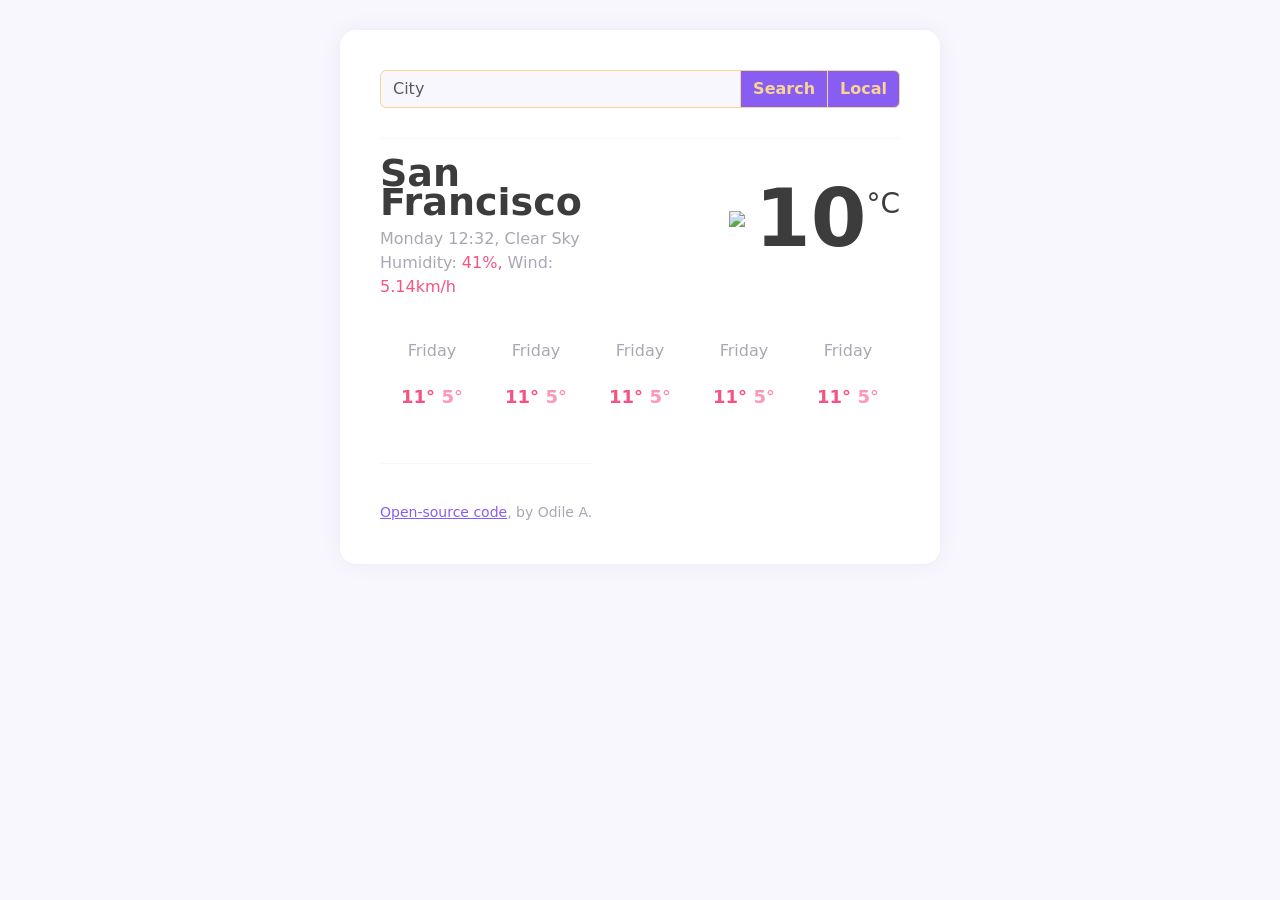
==== index.html @ 175ec9e2 "Added relevant icon from IPA" ====
<!DOCTYPE html>
<html lang="en">
<head>
    <meta charset="UTF-8">
    <meta http-equiv="X-UA-Compatible" content="IE=edge">
    <meta name="viewport" content="width=device-width, initial-scale=1.0">
    <link href="https://cdn.jsdelivr.net/npm/bootstrap@5.3.0-alpha1/dist/css/bootstrap.min.css" rel="stylesheet" integrity="sha384-GLhlTQ8iRABdZLl6O3oVMWSktQOp6b7In1Zl3/Jr59b6EGGoI1aFkw7cmDA6j6gD" crossorigin="anonymous">
    <link rel="stylesheet" href="src/style.css"/>
    <script src="https://kit.fontawesome.com/e562fcb405.js" crossorigin="anonymous"></script>
    <script src="https://unpkg.com/axios/dist/axios.min.js"></script>
    <title>Vanilla-Weather-App</title>
</head>
<body>
    <div class="container">
        <div class="weather-app">
            <form class="input-group first-row " id="search-form" >
            <input type="text" class="form-control bg-subtle border border-dark-subtle" placeholder="City" aria-label="City's research with two button addons search and local" id="search-city-input">
            <button class="btn btn-outline-secondary   btn btn-outline-warning " type="submit" id="search-button">Search</button>
            <button class="btn btn-outline-secondary   btn btn-outline-warning" type="button" id="location-button">Local</button>
            </form>
            <div class="row">
                <div class="col-6">
                     <h1>San Francisco</h1>
                        <ul>
                            <li>
                                <span id="date">Monday 12:32</span>, <span class="weather" id="description">clear sky</span>
                            </li>
                            <li>
                                Humidity: <span class="humidity" id="humidity">41%,</span> Wind: <span class="wind" id="wind">5.14km/h</span>
                            </li>
                        </ul>
                </div>
                <div class="col-6 d-flex justify-content-end">
                    <img  class="actual-weather-icon align-self-center" id="icon" src="http://shecodes-assets.s3.amazonaws.com/api/weather/icons/clear-sky-night.png"></img>
                    <span class="temperature align-self-center" id="temperature">10</span><span class="unit align-self-center">°C</span>
                </div>
            </div>
            <div class="forecast row">
                <div class="col">
                    <div class="p-1.5 bg-gradient text-center week-days">
                    Friday
                    <div class="weather-icon">
                    <i class="fa-solid fa-cloud-sun "></i>
                    </div>
                    <span class="max-temp">11° </span><span class="min-temp"> 5°</span>
                    </div>
                </div>
                <div class="col">
                    <div class="p-1.5 bg-gradient text-center week-days">
                    Friday
                    <div class="weather-icon">
                    <i class="fa-solid fa-cloud-sun "></i>
                    </div>
                    <span class="max-temp">11° </span><span class="min-temp"> 5°</span>
                    </div>
                </div>
                <div class="col">
                    <div class="p-1.5 bg-gradient text-center week-days">
                    Friday
                    <div class="weather-icon">
                    <i class="fa-solid fa-cloud-sun "></i>
                    </div>
                    <span class="max-temp">11° </span><span class="min-temp"> 5°</span>
                    </div>
                </div>
                <div class="col">
                    <div class="p-1.5 bg-gradient text-center week-days">
                    Friday
                    <div class="weather-icon">
                    <i class="fa-solid fa-cloud-sun "></i>
                    </div>
                    <span class="max-temp">11° </span><span class="min-temp"> 5°</span>
                    </div>
                </div>
                <div class="col">
                    <div class="p-1.5 bg-gradient text-center week-days">
                    Friday
                    <div class="weather-icon">
                    <i class="fa-solid fa-cloud-sun "></i>
                    </div>
                    <span class="max-temp">11° </span><span class="min-temp"> 5°</span>
                    </div>
                </div>
            </div>
            <small>
                <a href="https://github.com/Odile-a/SheCodes-Plus-Weather-App.git" target="_blank">Open-source code</a>, by Odile A.
            </small>
        </div>
    </div>
</body>
<script src="src/app.js"></script>
</html>
---- src/style.css ----
body {
    background: #F9F7FE;
}

h1 {
    color: #3c3c3c;
    font-size: 38px;
    font-weight: 700;
    line-height: 29px;
    margin: 20px 0 10px;
}

ul {
  margin: 0;
  padding: 0;
}

li {
  list-style: none;
  margin: 0;
  padding: 0;
}

li .weather {
  text-transform: capitalize;
}

small {
    border-top: 1px solid #f9f7fe;
    padding-top: 40px;
    text-align: center;
}
small a {
    color: #885df1;
}

.weather-app {
  background: #fff;
  border-radius: 16px;
  color: #A9A7B3;
  font-size: 16px;
  max-width: 600px;
  margin: 30px auto;
  padding: 40px;
  box-shadow: 0px 0px 20px rgb(65 50 100 / 8%);
}

.first-row {
  border-bottom: 1px solid #f9f7fe;
  padding-bottom: 30px;
}

.form-control {
    background: #f9f7fe;
    border-color: #f8d594 !important;
}

.btn {
    background: #885df1;
    font-weight: 700;
    color: #f8d594;
    --bs-btn-border-color: #f8d594;
}
.btn:hover{
    background: #f8d594;
    color: #fff;
}

.humidity, 
.wind,
.max-temp {
    color:#f65282 ;
}

.max-temp,
.min-temp {
    font-size: 18px;
    font-weight:600;
}

.min-temp{
    color: #FA98B5;
}
/*
.actual-weather-icon {
    color: #3c3c3c;
    display: block;
    font-size: 52px;
    --fa-animation-duration: 120s;
}
*/ 
.temperature {
    color: #3c3c3c;
    font-size: 80px;
    margin-left: 10px;
    font-weight: bold;
}

.unit {
    color: #3c3c3c;
    font-size: 28px;
    position: relative;
    top: -15px;
}

.forecast {
  margin: 40px 0;
  padding-bottom: 50px;
}

.weather-icon {
    color: #3c3c3c;
    display: block;
    font-size: 35px;
    margin: 20px auto;
}
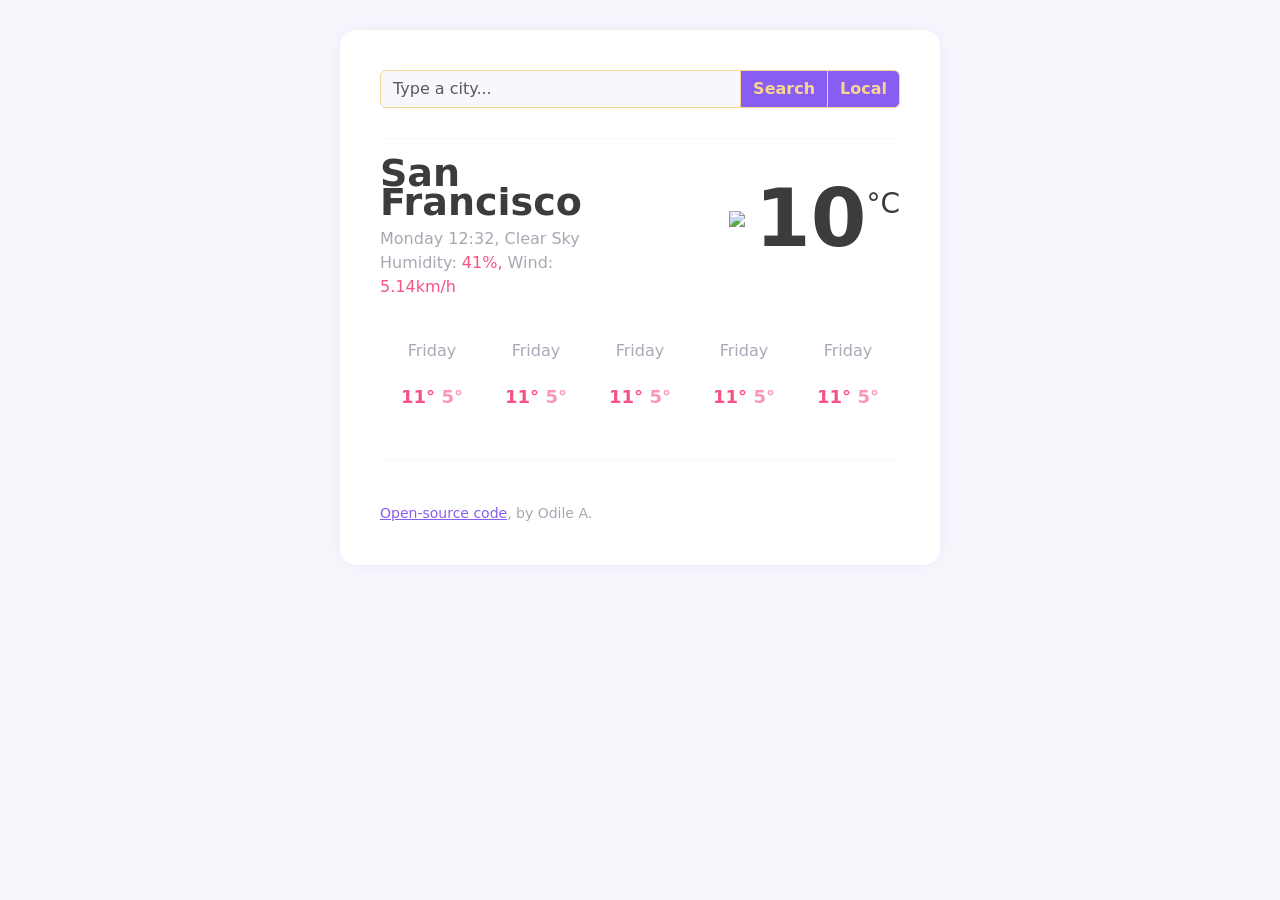
==== commit 92538cf9: "updated the form" ====
--- a/index.html
+++ b/index.html
@@ -14,7 +14,7 @@
     <div class="container">
         <div class="weather-app">
             <form class="input-group first-row " id="search-form" >
-            <input type="text" class="form-control bg-subtle border border-dark-subtle" placeholder="City" aria-label="City's research with two button addons search and local" id="search-city-input">
+            <input type="search" class="form-control bg-subtle border border-dark-subtle" placeholder="Type a city..." aria-label="City's research with two button addons search and local" id="search-city-input" autocomplete="off">
             <button class="btn btn-outline-secondary   btn btn-outline-warning " type="submit" id="search-button">Search</button>
             <button class="btn btn-outline-secondary   btn btn-outline-warning" type="button" id="location-button">Local</button>
             </form>
--- a/src/style.css
+++ b/src/style.css
@@ -26,7 +26,6 @@
 }
 
 small {
-    border-top: 1px solid #f9f7fe;
     padding-top: 40px;
     text-align: center;
 }
@@ -104,6 +103,7 @@
 }
 
 .forecast {
+  border-bottom: 1px solid #f9f7fe;
   margin: 40px 0;
   padding-bottom: 50px;
 }
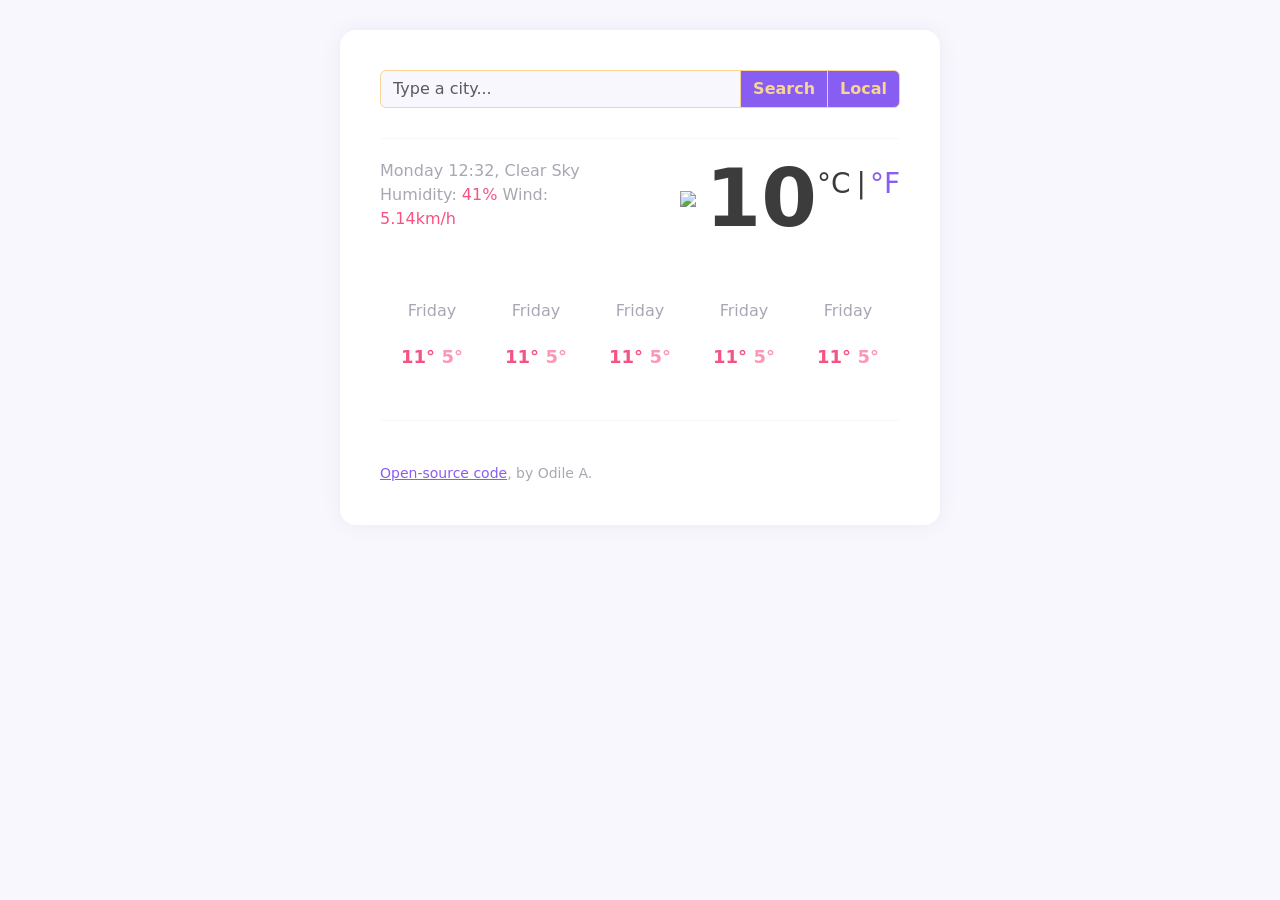
==== commit 9a1f0bdb: "implemented the unit conversion" ====
--- a/index.html
+++ b/index.html
@@ -20,19 +20,19 @@
             </form>
             <div class="row">
                 <div class="col-6">
-                     <h1>San Francisco</h1>
+                     <h1></h1>
                         <ul>
                             <li>
                                 <span id="date">Monday 12:32</span>, <span class="weather" id="description">clear sky</span>
                             </li>
                             <li>
-                                Humidity: <span class="humidity" id="humidity">41%,</span> Wind: <span class="wind" id="wind">5.14km/h</span>
+                                Humidity: <span class="humidity" id="humidity">41%</span> Wind: <span class="wind" id="wind">5.14km/h</span>
                             </li>
                         </ul>
                 </div>
                 <div class="col-6 d-flex justify-content-end">
                     <img  class="actual-weather-icon align-self-center" id="icon" src="http://shecodes-assets.s3.amazonaws.com/api/weather/icons/clear-sky-night.png"></img>
-                    <span class="temperature align-self-center" id="temperature">10</span><span class="unit align-self-center">°C</span>
+                    <span class="temperature align-self-center" id="temperature">10</span><a href="#" class="units celsius align-self-center active" id="c-link">°C </a><span class="units align-self-center slash">|</span> <a href="#" class="units fahrenheit align-self-center" id="f-link">°F</a>
                 </div>
             </div>
             <div class="forecast row">
--- a/src/style.css
+++ b/src/style.css
@@ -95,11 +95,20 @@
     font-weight: bold;
 }
 
-.unit {
-    color: #3c3c3c;
+.units {
+    color: #885df1;
     font-size: 28px;
     position: relative;
     top: -15px;
+    text-decoration: none;
+}
+.slash {
+    margin: 0px 4px 0px 6px;
+}
+.active,
+.slash {
+    color: #3c3c3c;
+    cursor:default
 }
 
 .forecast {
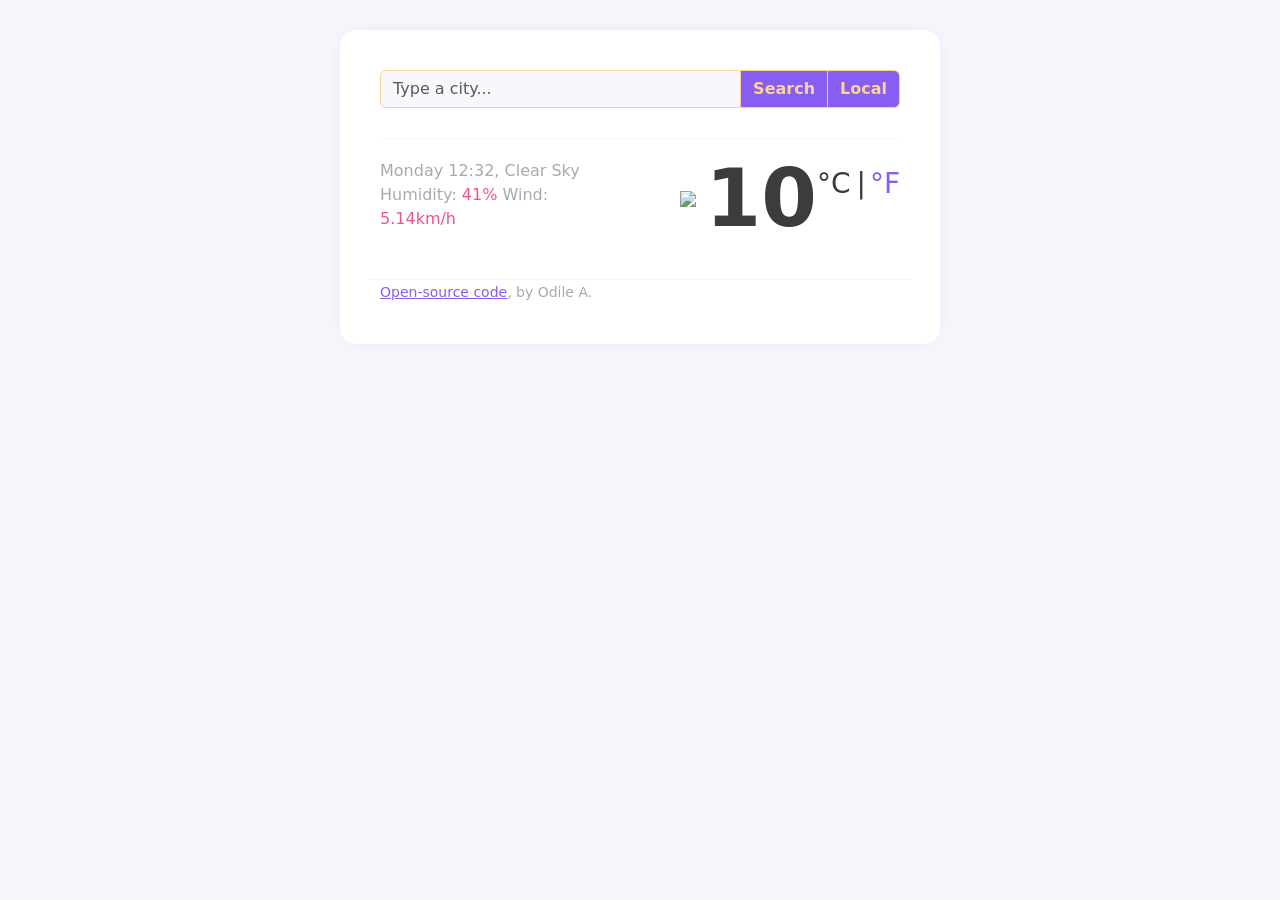
==== commit 75dbed5d: "Hided the forecast" ====
--- a/index.html
+++ b/index.html
@@ -18,7 +18,7 @@
             <button class="btn btn-outline-secondary   btn btn-outline-warning " type="submit" id="search-button">Search</button>
             <button class="btn btn-outline-secondary   btn btn-outline-warning" type="button" id="location-button">Local</button>
             </form>
-            <div class="row">
+            <div class="actual-weather row">
                 <div class="col-6">
                      <h1></h1>
                         <ul>
@@ -30,11 +30,12 @@
                             </li>
                         </ul>
                 </div>
-                <div class="col-6 d-flex justify-content-end">
+                <div class="weather-temperature col-6 d-flex justify-content-end">
                     <img  class="actual-weather-icon align-self-center" id="icon" src="http://shecodes-assets.s3.amazonaws.com/api/weather/icons/clear-sky-night.png"></img>
                     <span class="temperature align-self-center" id="temperature">10</span><a href="#" class="units celsius align-self-center active" id="c-link">°C </a><span class="units align-self-center slash">|</span> <a href="#" class="units fahrenheit align-self-center" id="f-link">°F</a>
                 </div>
-            </div>
+            </div> 
+            <!--
             <div class="forecast row">
                 <div class="col">
                     <div class="p-1.5 bg-gradient text-center week-days">
@@ -82,6 +83,7 @@
                     </div>
                 </div>
             </div>
+        -->
             <small>
                 <a href="https://github.com/Odile-a/SheCodes-Plus-Weather-App.git" target="_blank">Open-source code</a>, by Odile A.
             </small>
--- a/src/style.css
+++ b/src/style.css
@@ -111,6 +111,12 @@
     cursor:default
 }
 
+.actual-weather{    
+    border-bottom: 1px solid #f9f7fe;
+    padding-bottom: 20px;
+}
+
+
 .forecast {
   border-bottom: 1px solid #f9f7fe;
   margin: 40px 0;
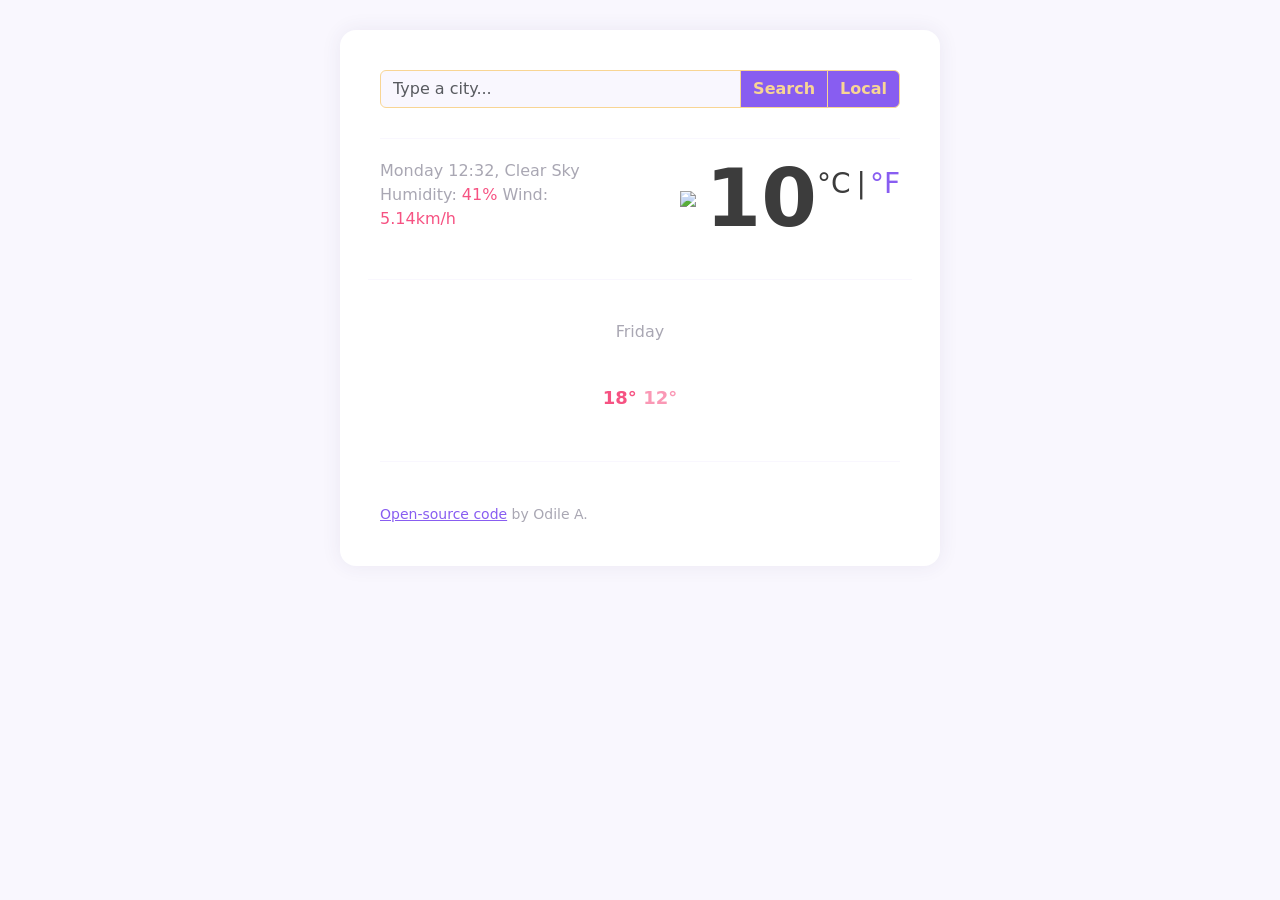
==== commit ec060a7a: "enhance forecast row html css" ====
--- a/index.html
+++ b/index.html
@@ -35,57 +35,28 @@
                     <span class="temperature align-self-center" id="temperature">10</span><a href="#" class="units celsius align-self-center active" id="c-link">°C </a><span class="units align-self-center slash">|</span> <a href="#" class="units fahrenheit align-self-center" id="f-link">°F</a>
                 </div>
             </div> 
-            <!--
-            <div class="forecast row">
-                <div class="col">
-                    <div class="p-1.5 bg-gradient text-center week-days">
-                    Friday
-                    <div class="weather-icon">
-                    <i class="fa-solid fa-cloud-sun "></i>
-                    </div>
-                    <span class="max-temp">11° </span><span class="min-temp"> 5°</span>
-                    </div>
-                </div>
-                <div class="col">
-                    <div class="p-1.5 bg-gradient text-center week-days">
-                    Friday
-                    <div class="weather-icon">
-                    <i class="fa-solid fa-cloud-sun "></i>
-                    </div>
-                    <span class="max-temp">11° </span><span class="min-temp"> 5°</span>
-                    </div>
-                </div>
-                <div class="col">
-                    <div class="p-1.5 bg-gradient text-center week-days">
-                    Friday
-                    <div class="weather-icon">
-                    <i class="fa-solid fa-cloud-sun "></i>
-                    </div>
-                    <span class="max-temp">11° </span><span class="min-temp"> 5°</span>
-                    </div>
-                </div>
-                <div class="col">
-                    <div class="p-1.5 bg-gradient text-center week-days">
-                    Friday
-                    <div class="weather-icon">
-                    <i class="fa-solid fa-cloud-sun "></i>
-                    </div>
-                    <span class="max-temp">11° </span><span class="min-temp"> 5°</span>
-                    </div>
-                </div>
-                <div class="col">
-                    <div class="p-1.5 bg-gradient text-center week-days">
-                    Friday
-                    <div class="weather-icon">
-                    <i class="fa-solid fa-cloud-sun "></i>
-                    </div>
-                    <span class="max-temp">11° </span><span class="min-temp"> 5°</span>
-                    </div>
+            <div class="weather-forecast">
+                <div class="row">
+                    <div class="col">
+                        <div class="weather-forecast-date p-1.5 bg-gradient  ">
+                        Friday
+                            <img
+                            class="weather-icon"
+                            src="http://openweathermap.org/img/wn/50d@2x.png"
+                            alt=""
+                            width="52"
+                            />
+                            <div class="weather-forecast-temperatures">
+                                <span class="weather-forecast-temperature-max"> 18° </span>
+                                <span class="weather-forecast-temperature-min"> 12° </span>
+                            </div>
+                        </div>
+                    </div>                   
+                                                                      
                 </div>
             </div>
-        -->
             <small>
-                <a href="https://github.com/Odile-a/SheCodes-Plus-Weather-App.git" target="_blank">Open-source code</a>, by Odile A.
+                <a href="https://github.com/Odile-a/SheCodes-Plus-Weather-App.git" target="_blank">Open-source code</a> by Odile A.
             </small>
         </div>
     </div>
--- a/src/style.css
+++ b/src/style.css
@@ -67,17 +67,17 @@
 
 .humidity, 
 .wind,
-.max-temp {
+.weather-forecast-temperature-max {
     color:#f65282 ;
 }
 
-.max-temp,
-.min-temp {
+.weather-forecast-temperature-max,
+.weather-forecast-temperature-min {
     font-size: 18px;
     font-weight:600;
 }
 
-.min-temp{
+.weather-forecast-temperature-min{
     color: #FA98B5;
 }
 /*
@@ -117,10 +117,11 @@
 }
 
 
-.forecast {
+.weather-forecast {
   border-bottom: 1px solid #f9f7fe;
   margin: 40px 0;
   padding-bottom: 50px;
+  text-align: center;
 }
 
 .weather-icon {
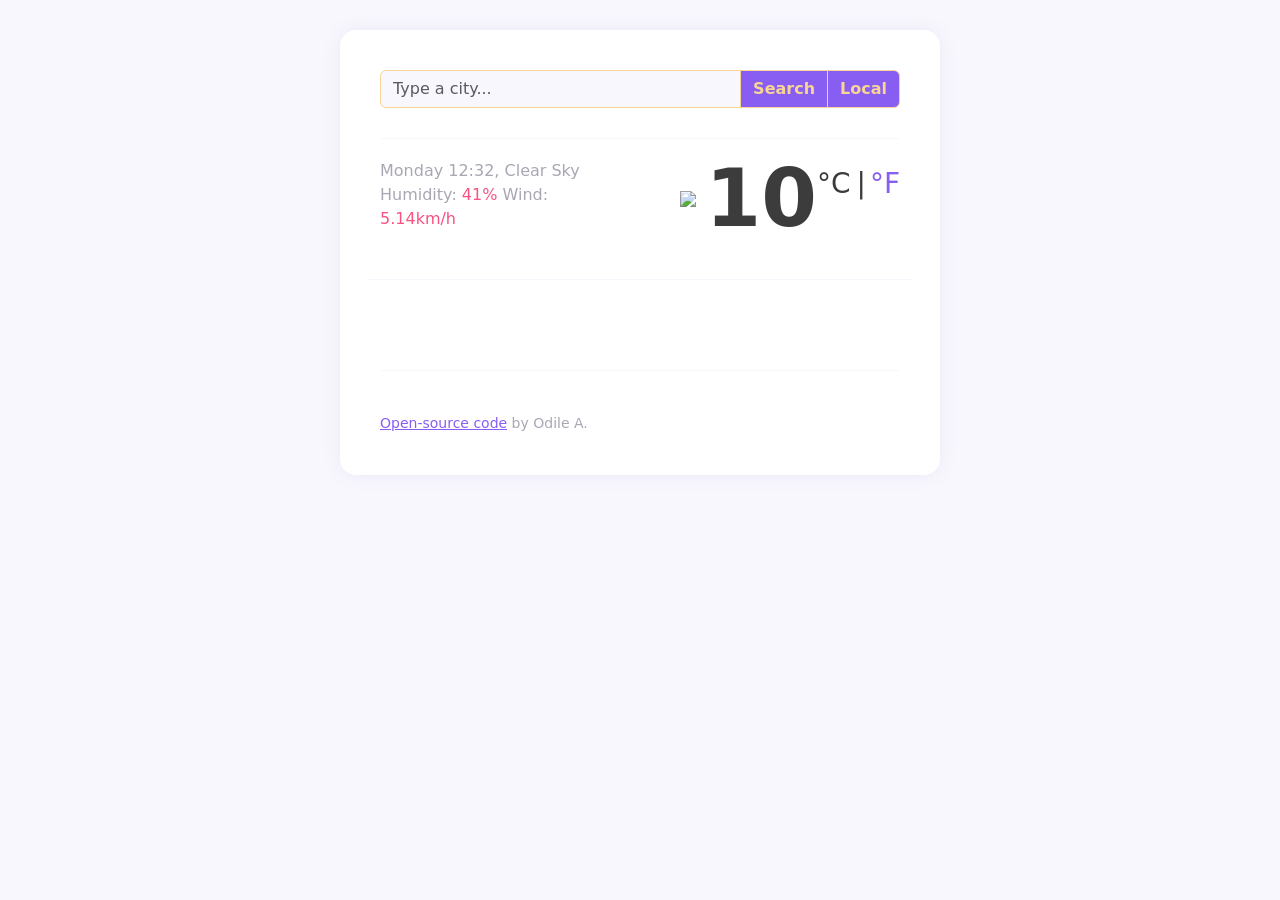
==== commit 0d48f1f2: "forecast JS Template" ====
--- a/index.html
+++ b/index.html
@@ -35,26 +35,7 @@
                     <span class="temperature align-self-center" id="temperature">10</span><a href="#" class="units celsius align-self-center active" id="c-link">°C </a><span class="units align-self-center slash">|</span> <a href="#" class="units fahrenheit align-self-center" id="f-link">°F</a>
                 </div>
             </div> 
-            <div class="weather-forecast">
-                <div class="row">
-                    <div class="col">
-                        <div class="weather-forecast-date p-1.5 bg-gradient  ">
-                        Friday
-                            <img
-                            class="weather-icon"
-                            src="http://openweathermap.org/img/wn/50d@2x.png"
-                            alt=""
-                            width="52"
-                            />
-                            <div class="weather-forecast-temperatures">
-                                <span class="weather-forecast-temperature-max"> 18° </span>
-                                <span class="weather-forecast-temperature-min"> 12° </span>
-                            </div>
-                        </div>
-                    </div>                   
-                                                                      
-                </div>
-            </div>
+            <div class="weather-forecast" id="forecast"></div>
             <small>
                 <a href="https://github.com/Odile-a/SheCodes-Plus-Weather-App.git" target="_blank">Open-source code</a> by Odile A.
             </small>
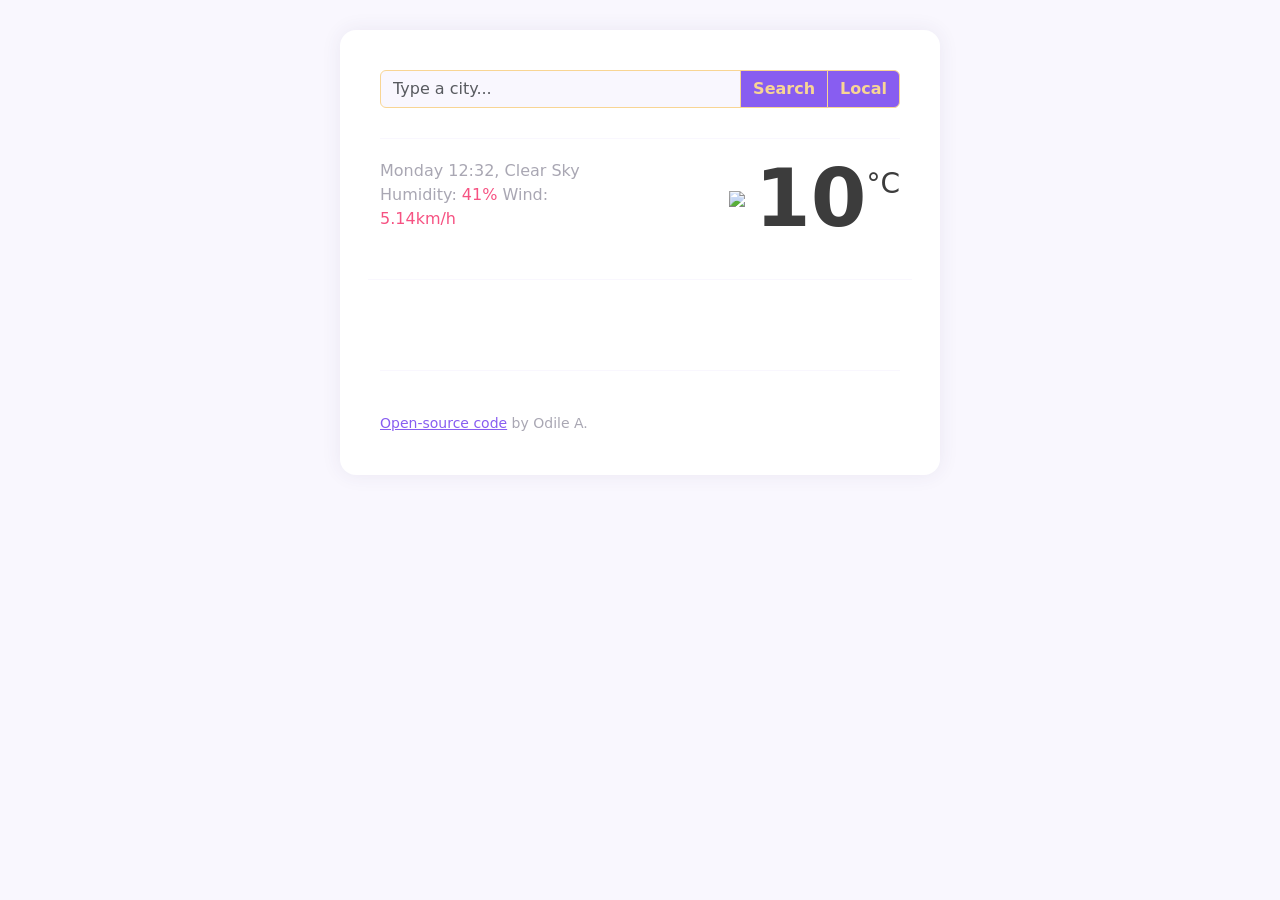
==== commit 0cdf4464: "remove the imperial conversion  👋" ====
--- a/index.html
+++ b/index.html
@@ -32,7 +32,7 @@
                 </div>
                 <div class="weather-temperature col-6 d-flex justify-content-end">
                     <img  class="actual-weather-icon align-self-center" id="icon" src="http://shecodes-assets.s3.amazonaws.com/api/weather/icons/clear-sky-night.png"></img>
-                    <span class="temperature align-self-center" id="temperature">10</span><a href="#" class="units celsius align-self-center active" id="c-link">°C </a><span class="units align-self-center slash">|</span> <a href="#" class="units fahrenheit align-self-center" id="f-link">°F</a>
+                    <span class="temperature align-self-center" id="temperature">10</span><span class="units celsius align-self-center" >°C </span> 
                 </div>
             </div> 
             <div class="weather-forecast" id="forecast"></div>
--- a/src/style.css
+++ b/src/style.css
@@ -80,14 +80,7 @@
 .weather-forecast-temperature-min{
     color: #FA98B5;
 }
-/*
-.actual-weather-icon {
-    color: #3c3c3c;
-    display: block;
-    font-size: 52px;
-    --fa-animation-duration: 120s;
-}
-*/ 
+
 .temperature {
     color: #3c3c3c;
     font-size: 80px;
@@ -96,19 +89,10 @@
 }
 
 .units {
-    color: #885df1;
+    color: #3c3c3c;
     font-size: 28px;
     position: relative;
     top: -15px;
-    text-decoration: none;
-}
-.slash {
-    margin: 0px 4px 0px 6px;
-}
-.active,
-.slash {
-    color: #3c3c3c;
-    cursor:default
 }
 
 .actual-weather{    
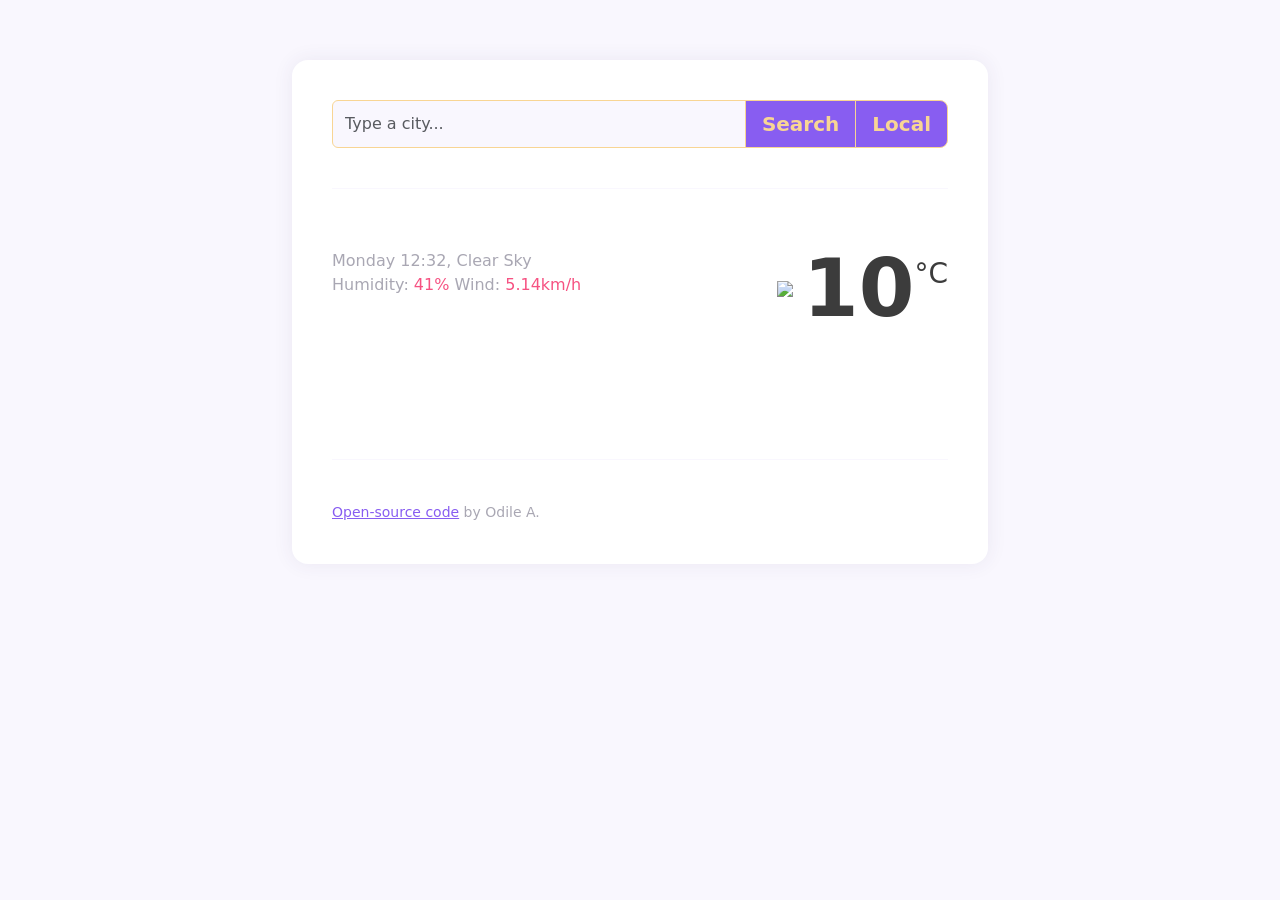
==== commit 0aa2b946: "enhance design" ====
--- a/index.html
+++ b/index.html
@@ -14,9 +14,9 @@
     <div class="container">
         <div class="weather-app">
             <form class="input-group first-row " id="search-form" >
-            <input type="search" class="form-control bg-subtle border border-dark-subtle" placeholder="Type a city..." aria-label="City's research with two button addons search and local" id="search-city-input" autocomplete="off">
-            <button class="btn btn-outline-secondary   btn btn-outline-warning " type="submit" id="search-button">Search</button>
-            <button class="btn btn-outline-secondary   btn btn-outline-warning" type="button" id="location-button">Local</button>
+            <input type="search" class="form-control bg-subtle border border-dark-subtle form-lg" placeholder="Type a city..." aria-label="City's research with two button addons search and local" id="search-city-input" autocomplete="off">
+            <button class="btn btn-outline-secondary   btn btn-outline-warning btn-lg" type="submit" id="search-button">Search</button>
+            <button class="btn btn-outline-secondary   btn btn-outline-warning btn-lg" type="button" id="location-button">Local</button>
             </form>
             <div class="actual-weather row">
                 <div class="col-6">
--- a/src/style.css
+++ b/src/style.css
@@ -1,5 +1,6 @@
 body {
     background: #F9F7FE;
+    margin: 60px auto;
 }
 
 h1 {
@@ -38,7 +39,7 @@
   border-radius: 16px;
   color: #A9A7B3;
   font-size: 16px;
-  max-width: 600px;
+  max-width: 696px;
   margin: 30px auto;
   padding: 40px;
   box-shadow: 0px 0px 20px rgb(65 50 100 / 8%);
@@ -46,7 +47,7 @@
 
 .first-row {
   border-bottom: 1px solid #f9f7fe;
-  padding-bottom: 30px;
+  padding-bottom: 40px;
 }
 
 .form-control {
@@ -58,11 +59,12 @@
     background: #885df1;
     font-weight: 700;
     color: #f8d594;
-    --bs-btn-border-color: #f8d594;
+    border-color: #f8d594 ;
 }
 .btn:hover{
     background: #f8d594;
     color: #fff;
+    --bs-btn-border-color: #f8d594 !important;
 }
 
 .humidity, 
@@ -96,8 +98,7 @@
 }
 
 .actual-weather{    
-    border-bottom: 1px solid #f9f7fe;
-    padding-bottom: 20px;
+    padding: 40px 0px 20px 0px;
 }
 
 
